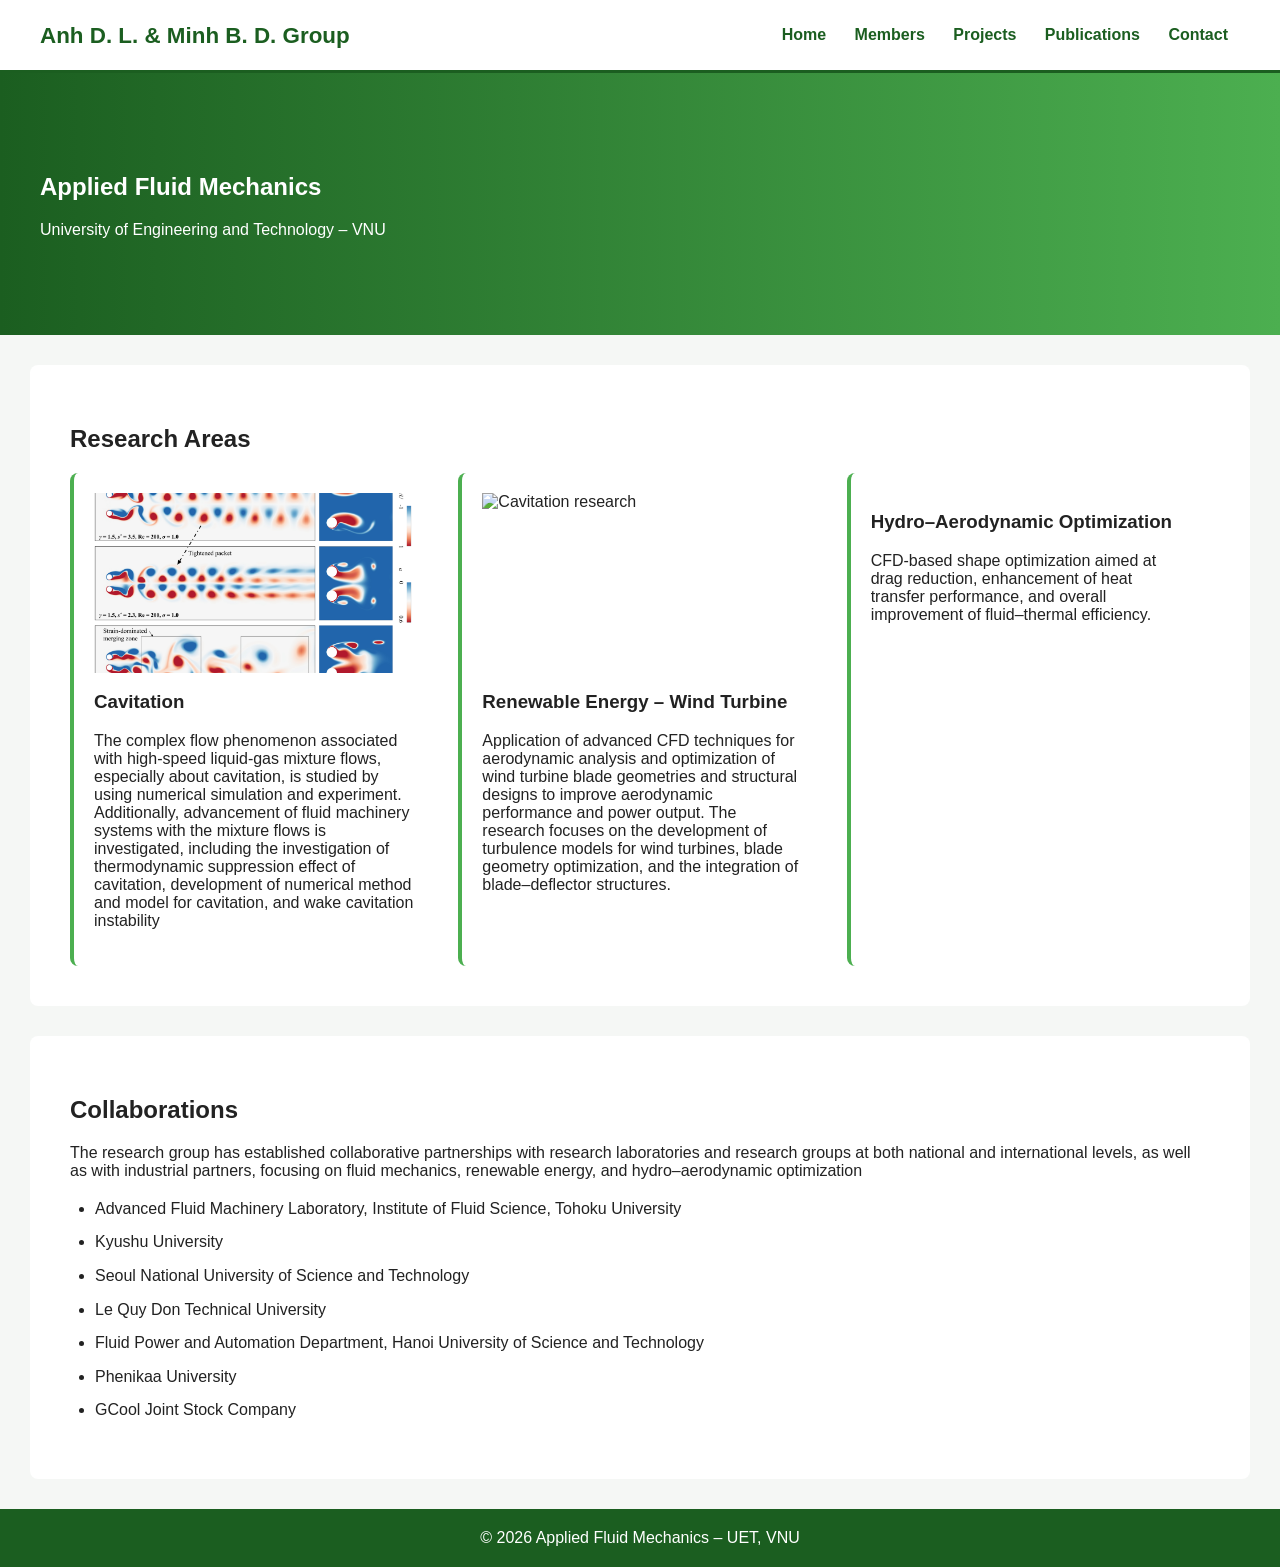
==== index.html @ d4c99966 "Update index.html" ====
<!DOCTYPE html>
<html lang="en">
<head>
  <meta charset="UTF-8">
  <title>Applied Fluid Mechanics</title>
  <link rel="stylesheet" href="assets/css/style.css?v=1">
</head>
<body>

<header>
  <img src="assets/logo.svg" height="40">
  <nav>
    <a href="index.html">Home</a>
    <a href="members.html">Members</a>
    <a href="projects.html">Projects</a>
    <a href="publications.html">Publications</a>
    <a href="contact.html">Contact</a>
  </nav>
</header>

<section class="hero">
  <h1>Applied Fluid Mechanics</h1>
  <p>    
    University of Engineering and Technology – VNU
  </p>
</section>

<section class="section">
  <h2>Research Areas</h2>

  <div class="cards">
    <div class="card">
      <img src="assets/images/research/Cavitation.jpg" 
       alt="Cavitation research" 
       class="research-img">    
      
      <h3>Cavitation</h3>
      <p>The complex flow phenomenon associated with high-speed liquid-gas mixture flows, 
  especially about cavitation, is studied by using numerical simulation and experiment. 
  Additionally, advancement of fluid machinery systems with the mixture flows is investigated, 
  including the investigation of thermodynamic suppression effect of cavitation, development of
  numerical method and model for cavitation, and wake cavitation instability</p>
    </div>

    <div class="card">
      <img src="assets/images/research/Windturbine.jpg" 
       alt="Cavitation research" 
       class="research-img">    
      
      <h3>Renewable Energy – Wind Turbine</h3>
      <p>Application of advanced CFD techniques for aerodynamic analysis and
  optimization of wind turbine blade geometries and structural designs
  to improve aerodynamic performance and power output. The research
  focuses on the development of turbulence models for wind turbines,
  blade geometry optimization, and the integration of blade–deflector
  structures.</p>
    </div>

    <div class="card">
      <h3>Hydro–Aerodynamic Optimization</h3>
      <p>CFD-based shape optimization aimed at drag reduction, enhancement of
    heat transfer performance, and overall improvement of fluid–thermal
    efficiency.</p>
    </div>
  </div>
</section>

<section class="section">
  <h2>Collaborations</h2>
  <p>
    The research group has established collaborative partnerships with research laboratories and research groups 
    at both national and international levels, as well as with industrial partners, focusing on fluid mechanics, renewable energy, 
    and hydro–aerodynamic optimization 
  </p>

  <ul class="collab-list">
    <li>Advanced Fluid Machinery Laboratory, Institute of Fluid Science, Tohoku University</li>
    <li>Kyushu University</li>
    <li>Seoul National University of Science and Technology</li>
    <li>Le Quy Don Technical University</li>
    <li>Fluid Power and Automation Department, Hanoi University of Science and Technology</li>
    <li>Phenikaa University</li>
    <li>GCool Joint Stock Company </li>
  </ul>
</section>

<footer>
  © 2026 Applied Fluid Mechanics – UET, VNU
</footer>

</body>
</html>
---- assets/css/style.css ----
:root {
  --primary: #1B5E20;
  --accent: #4CAF50;
  --light: #f5f7f5;
}

body {
  margin: 0;
  font-family: Arial, Helvetica, sans-serif;
  background: var(--light);
  color: #222;
}

header {
  background: white;
  padding: 15px 40px;
  display: flex;
  align-items: center;
  justify-content: space-between;
  border-bottom: 3px solid var(--primary);
}

nav a {
  margin: 0 12px;
  text-decoration: none;
  color: var(--primary);
  font-weight: bold;
}

.hero {
  padding: 80px 40px;
  background: linear-gradient(to right, #1B5E20, #4CAF50);
  color: white;
}

.section {
  background: white;
  margin: 30px;
  padding: 40px;
  border-radius: 8px;
}

.cards {
  display: grid;
  grid-template-columns: repeat(3, 1fr);
  gap: 25px;
}

.card {
  background: #f9f9f9;
  padding: 20px;
  border-left: 5px solid var(--accent);
}

footer {
  background: var(--primary);
  color: white;
  text-align: center;
  padding: 20px;
}

.collab-list {
  margin-top: 15px;
  padding-left: 25px;
}

.collab-list li {
  margin-bottom: 8px;
  line-height: 1.6;
}

.card {
  background: white;
  padding: 20px;
  border-radius: 8px;
  border-left: 4px solid #4CAF50;
  overflow: hidden;
}

.research-img {
  width: 100%;
  height: 180px;
  object-fit: cover;

  display: block;
  max-width: 100%;
}
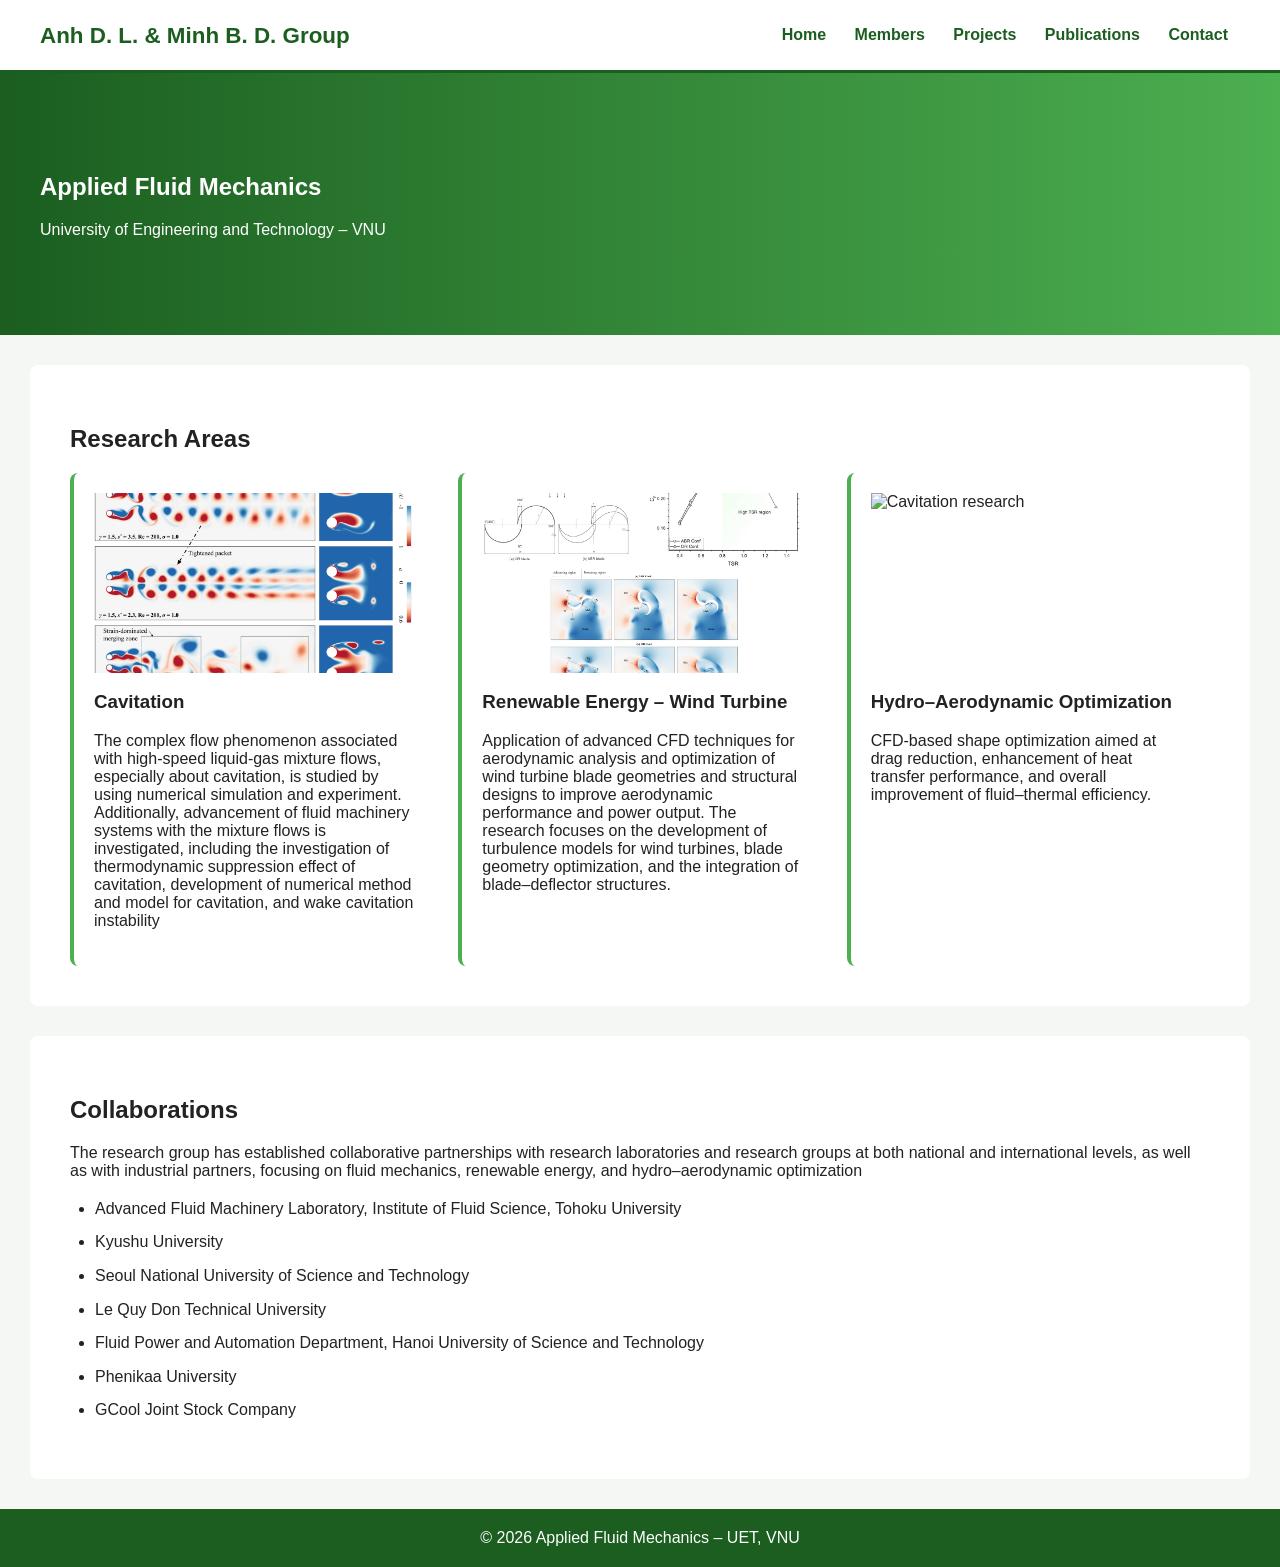
==== commit 9a2cc50f: "Update index.html" ====
--- a/index.html
+++ b/index.html
@@ -57,6 +57,10 @@
     </div>
 
     <div class="card">
+      <img src="assets/images/research/Optimi.jpg" 
+       alt="Cavitation research" 
+       class="research-img"> 
+      
       <h3>Hydro–Aerodynamic Optimization</h3>
       <p>CFD-based shape optimization aimed at drag reduction, enhancement of
     heat transfer performance, and overall improvement of fluid–thermal
@@ -101,3 +105,4 @@
 
 
 
+
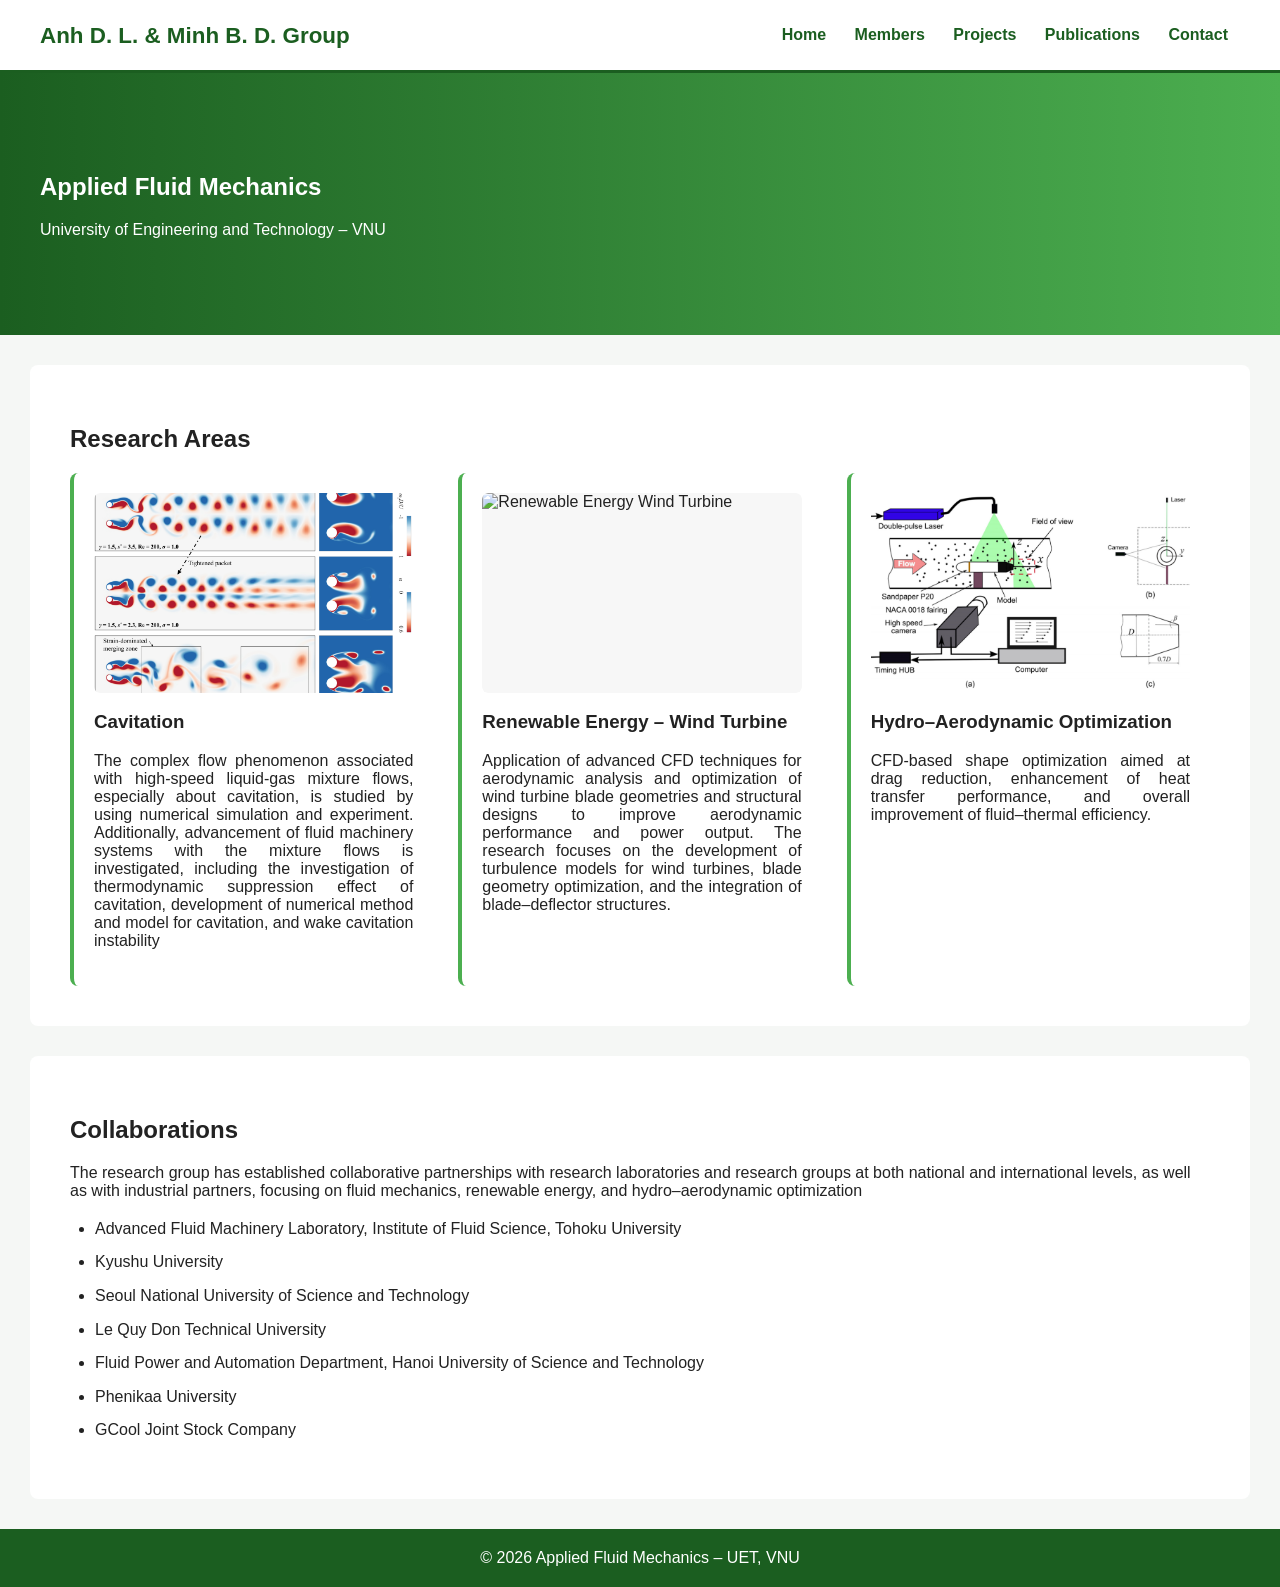
==== commit a5436b39: "Update index.html" ====
--- a/index.html
+++ b/index.html
@@ -30,9 +30,11 @@
 
   <div class="cards">
     <div class="card">
-      <img src="assets/images/research/Cavitation.jpg" 
-       alt="Cavitation research" 
-       class="research-img">    
+    <div class="img-box">
+    <img src="assets/images/research/Cavitation.jpg" 
+         alt="Cavitation research"
+         class="research-img">
+     </div>  
       
       <h3>Cavitation</h3>
       <p>The complex flow phenomenon associated with high-speed liquid-gas mixture flows, 
@@ -43,9 +45,11 @@
     </div>
 
     <div class="card">
-      <img src="assets/images/research/Windturbine.jpg" 
-       alt="Cavitation research" 
-       class="research-img">    
+    <div class="img-box">
+    <img src="assets/images/research/Winturbine.jpg" 
+         alt="Renewable Energy Wind Turbine"
+         class="research-img">
+     </div>    
       
       <h3>Renewable Energy – Wind Turbine</h3>
       <p>Application of advanced CFD techniques for aerodynamic analysis and
@@ -57,9 +61,11 @@
     </div>
 
     <div class="card">
-      <img src="assets/images/research/Optimi.jpg" 
-       alt="Cavitation research" 
-       class="research-img"> 
+    <div class="img-box">
+    <img src="assets/images/research/Optimi.jpg" 
+         alt="Hydro Aerodynamic Optimization"
+         class="research-img">
+     </div> 
       
       <h3>Hydro–Aerodynamic Optimization</h3>
       <p>CFD-based shape optimization aimed at drag reduction, enhancement of
@@ -106,3 +112,4 @@
 
 
 
+
--- a/assets/css/style.css
+++ b/assets/css/style.css
@@ -80,8 +80,29 @@
 .research-img {
   width: 100%;
   height: 180px;
+ object-fit: contain;   /* ✅ GIỮ ĐỦ ẢNH */
+  background: #f7f7f7;   /* nền xám nhẹ */
+
+  border-radius: 6px;
+  margin-bottom: 12px;
+  display: block;
+}
+
+.card p {
+  text-align: justify;
+  hyphens: auto;
+}
+
+.img-box {
+  width: 100%;
+  height: 200px;
+  overflow: hidden;
+  border-radius: 6px;
+}
+
+.img-box img {
+  width: 100%;
+  height: 100%;
   object-fit: cover;
-
-  display: block;
-  max-width: 100%;
+  object-position: center;
 }
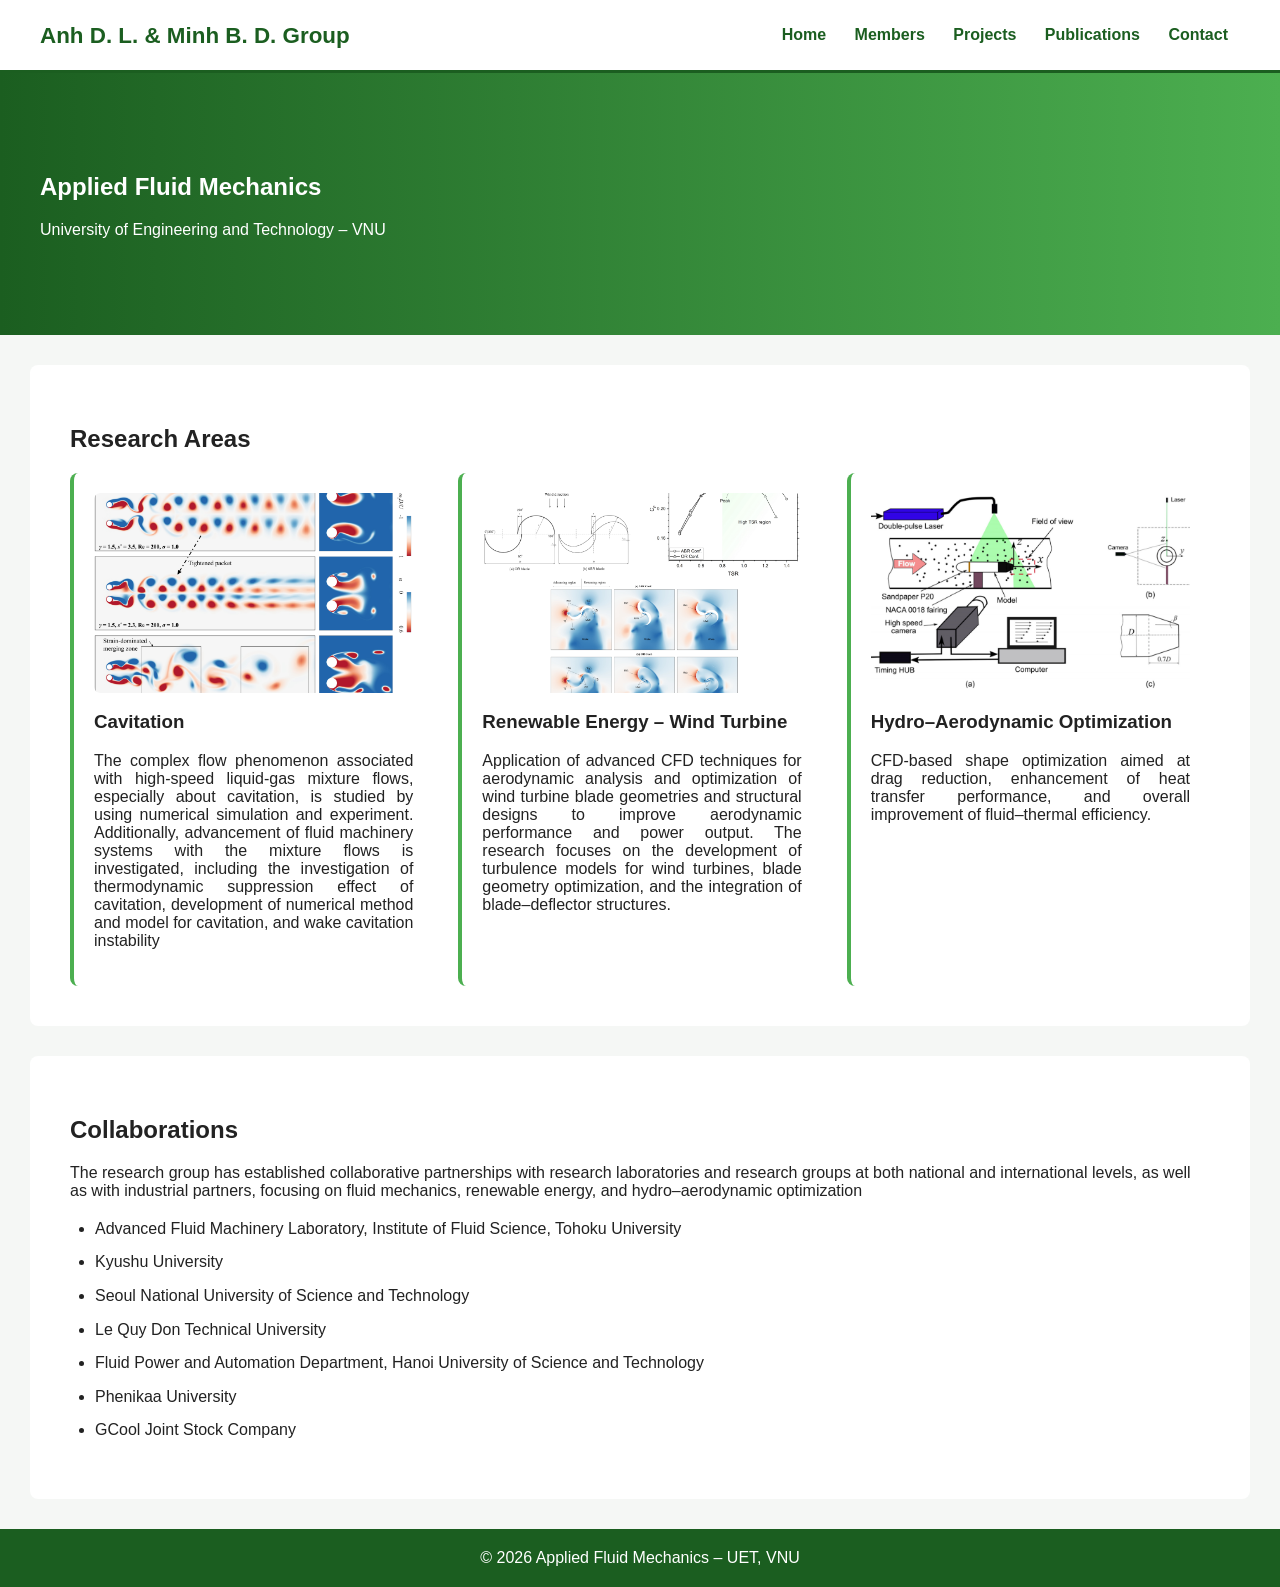
==== commit ca7d6fc1: "Update index.html" ====
--- a/index.html
+++ b/index.html
@@ -46,7 +46,7 @@
 
     <div class="card">
     <div class="img-box">
-    <img src="assets/images/research/Winturbine.jpg" 
+    <img src="assets/images/research/Windturbine.jpg" 
          alt="Renewable Energy Wind Turbine"
          class="research-img">
      </div>    
@@ -113,3 +113,4 @@
 
 
 
+
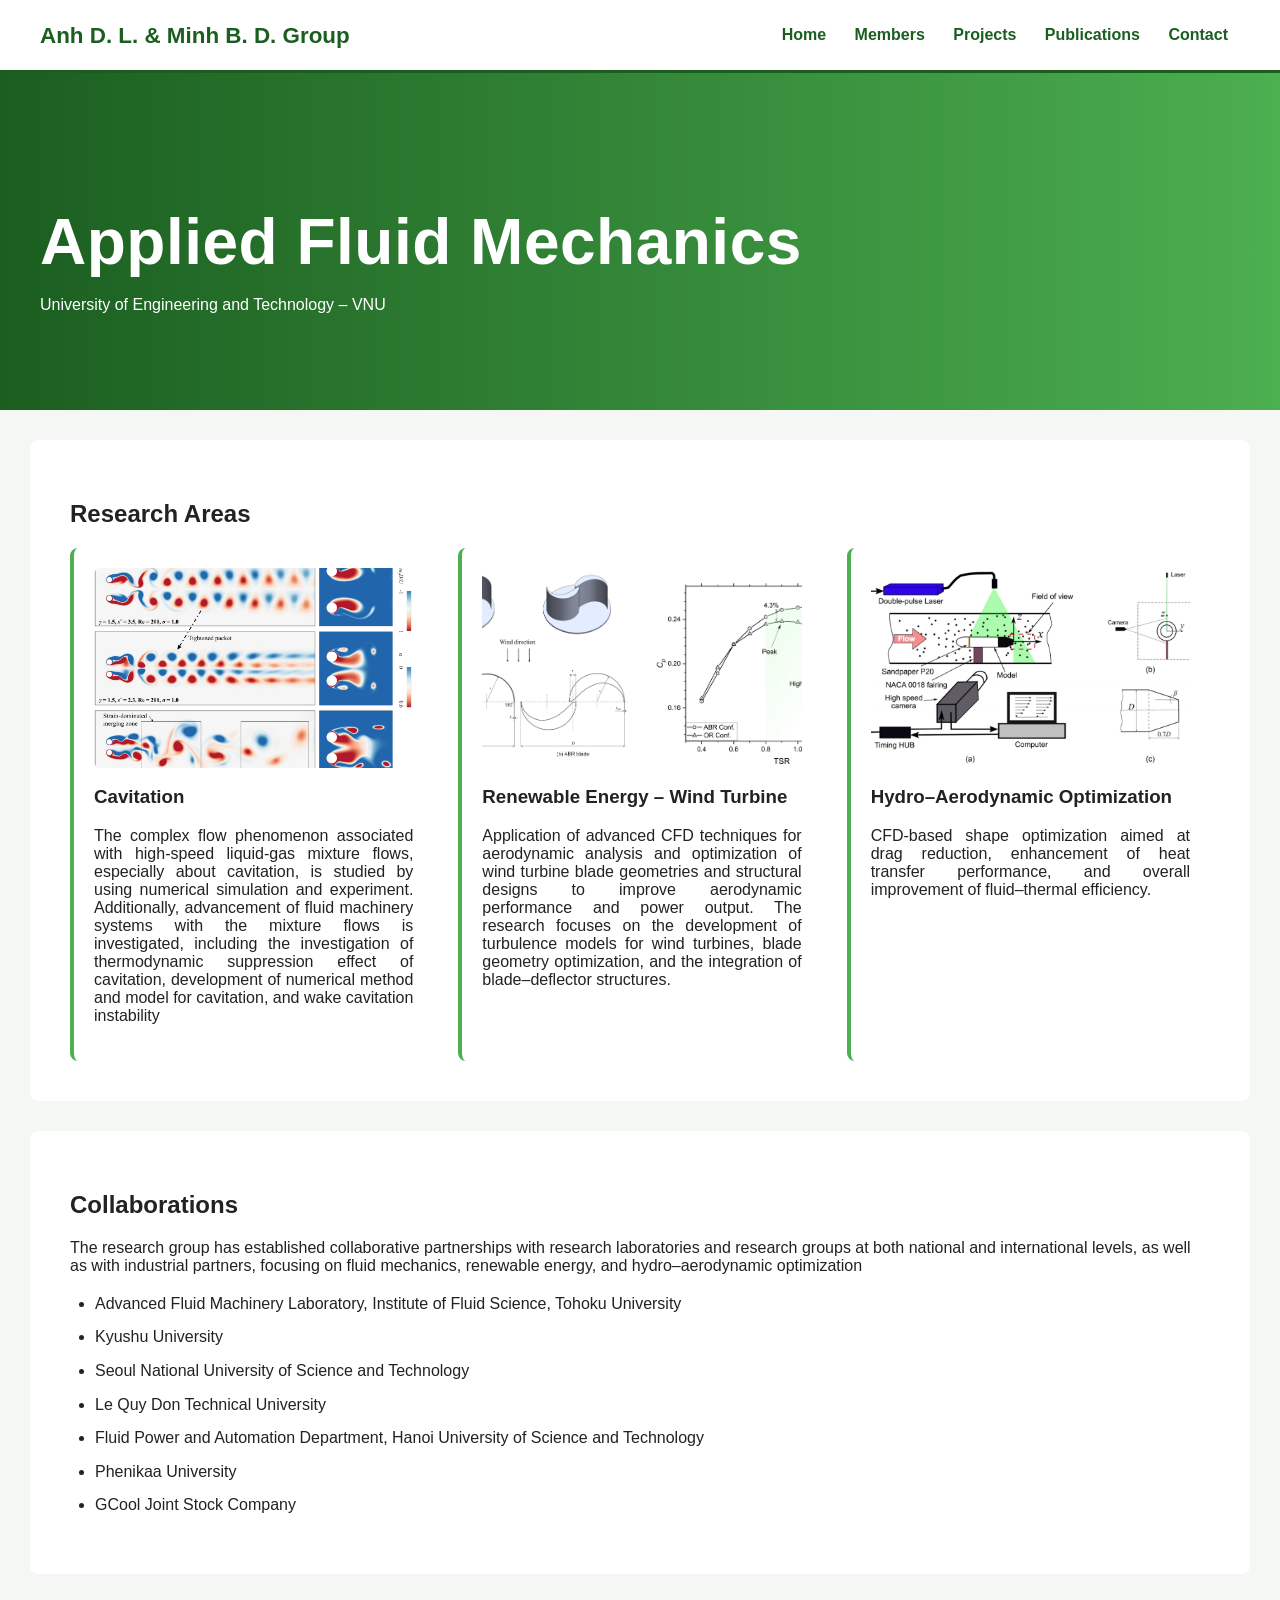
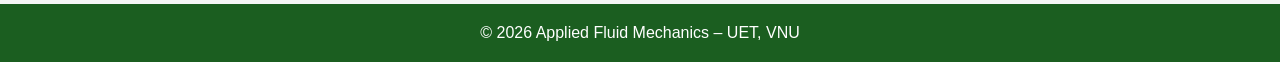
==== commit 66d14a23: "Update index.html" ====
--- a/index.html
+++ b/index.html
@@ -46,7 +46,7 @@
 
     <div class="card">
     <div class="img-box">
-    <img src="assets/images/research/Windturbine.jpg" 
+    <img src="assets/images/research/Windturbines.jpg" 
          alt="Renewable Energy Wind Turbine"
          class="research-img">
      </div>    
@@ -114,3 +114,4 @@
 
 
 
+
--- a/assets/css/style.css
+++ b/assets/css/style.css
@@ -106,3 +106,20 @@
   object-fit: cover;
   object-position: center;
 }
+
+.hero h1 {
+  font-size: 64px;      /* tăng size tiêu đề */
+  font-weight: 700;
+  margin-bottom: 10px;
+  line-height: 1.15;
+}
+
+@media (max-width: 768px) {
+  .hero h1 {
+    font-size: 42px;
+  }
+}
+
+.hero h1 {
+  letter-spacing: 0.5px;
+}
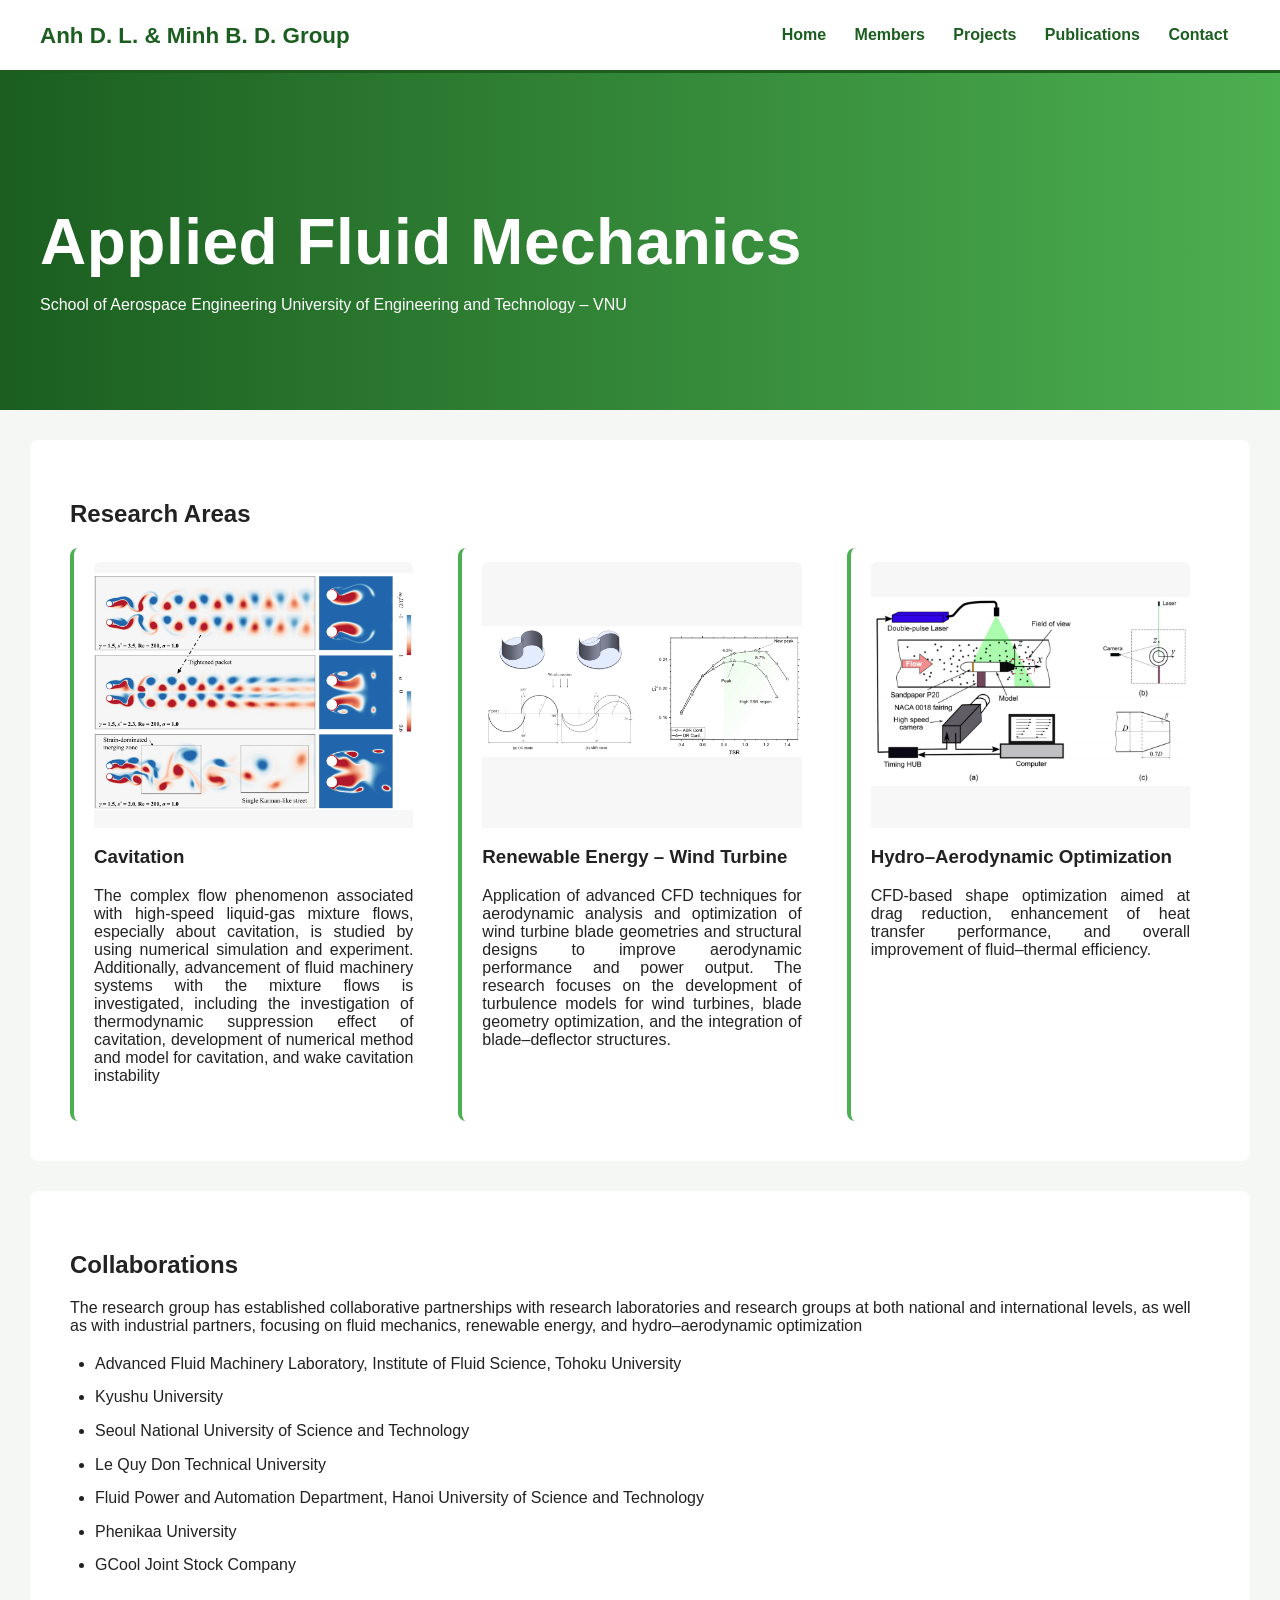
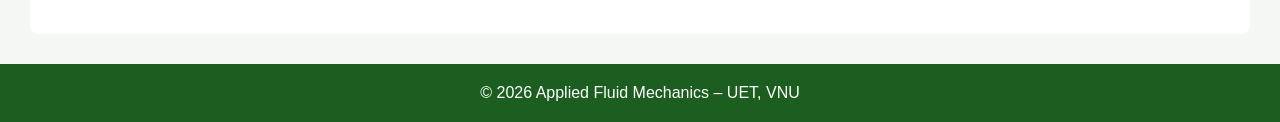
==== commit 4a57b25f: "Update index.html" ====
--- a/index.html
+++ b/index.html
@@ -21,6 +21,7 @@
 <section class="hero">
   <h1>Applied Fluid Mechanics</h1>
   <p>    
+    School of Aerospace Engineering
     University of Engineering and Technology – VNU
   </p>
 </section>
@@ -115,3 +116,4 @@
 
 
 
+
--- a/assets/css/style.css
+++ b/assets/css/style.css
@@ -95,15 +95,17 @@
 
 .img-box {
   width: 100%;
-  height: 200px;
-  overflow: hidden;
-  border-radius: 6px;
+  height: 260px;          /* tăng chiều cao */
+  background: #f7f7f7;    /* nền trung tính */
+  display: flex;
+  align-items: center;
+  justify-content: center;
 }
 
 .img-box img {
   width: 100%;
   height: 100%;
-  object-fit: cover;
+  object-fit: contain;
   object-position: center;
 }
 
@@ -123,3 +125,4 @@
 .hero h1 {
   letter-spacing: 0.5px;
 }
+
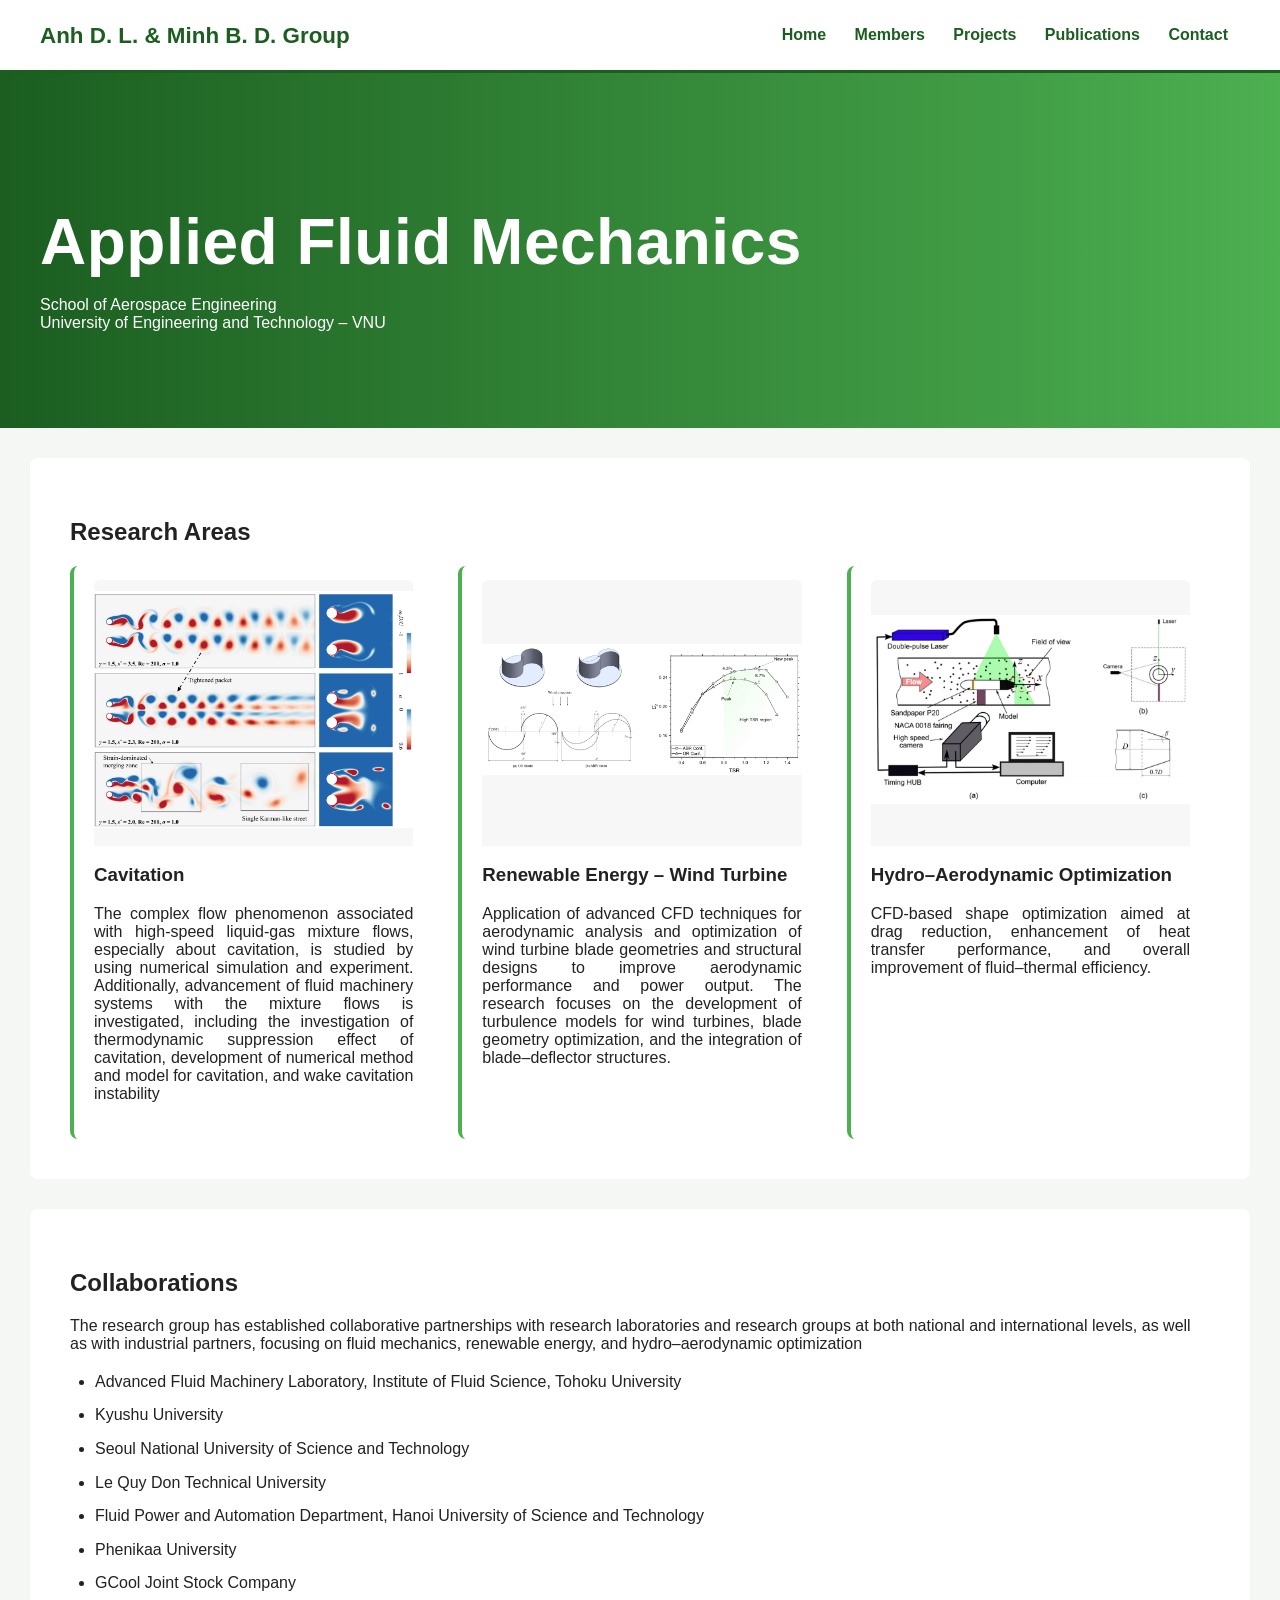
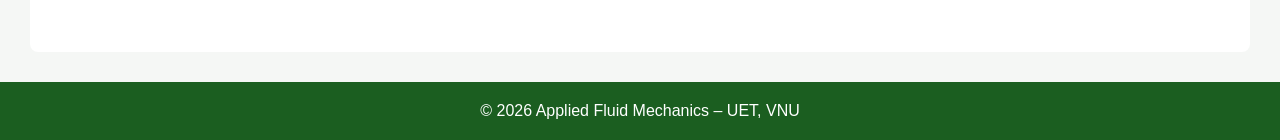
==== commit 4abe67e7: "Update index.html" ====
--- a/index.html
+++ b/index.html
@@ -21,7 +21,7 @@
 <section class="hero">
   <h1>Applied Fluid Mechanics</h1>
   <p>    
-    School of Aerospace Engineering
+    School of Aerospace Engineering<br>
     University of Engineering and Technology – VNU
   </p>
 </section>
@@ -117,3 +117,4 @@
 
 
 
+
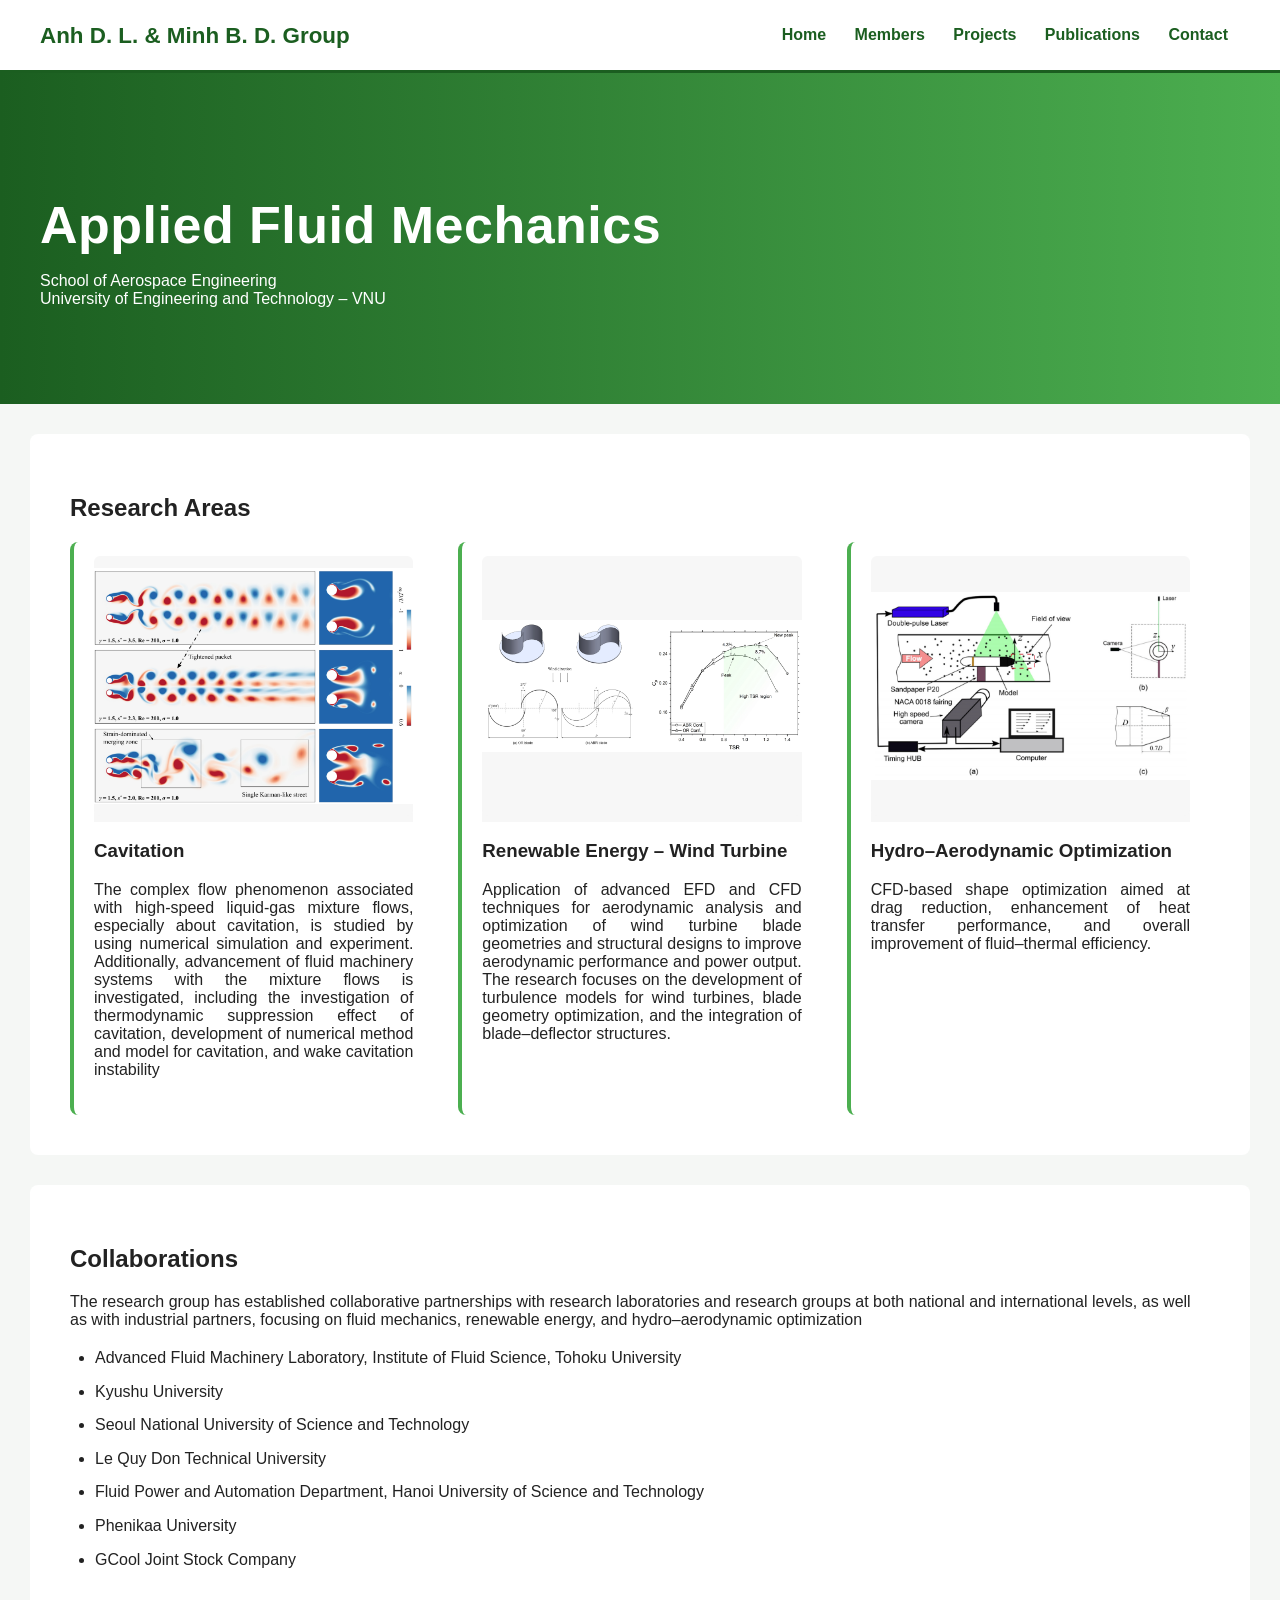
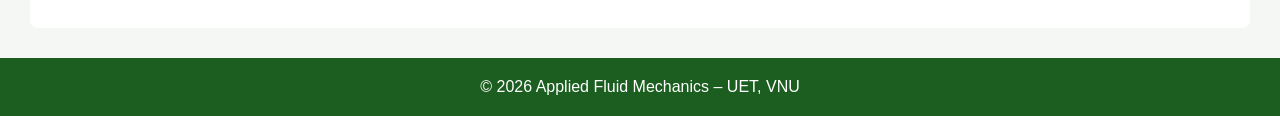
==== commit 0569f559: "Update index.html" ====
--- a/index.html
+++ b/index.html
@@ -53,7 +53,7 @@
      </div>    
       
       <h3>Renewable Energy – Wind Turbine</h3>
-      <p>Application of advanced CFD techniques for aerodynamic analysis and
+      <p>Application of advanced EFD and CFD techniques for aerodynamic analysis and
   optimization of wind turbine blade geometries and structural designs
   to improve aerodynamic performance and power output. The research
   focuses on the development of turbulence models for wind turbines,
@@ -118,3 +118,4 @@
 
 
 
+
--- a/assets/css/style.css
+++ b/assets/css/style.css
@@ -110,7 +110,7 @@
 }
 
 .hero h1 {
-  font-size: 64px;      /* tăng size tiêu đề */
+  font-size: 52px;      /* tăng size tiêu đề */
   font-weight: 700;
   margin-bottom: 10px;
   line-height: 1.15;
@@ -126,3 +126,43 @@
   letter-spacing: 0.5px;
 }
 
+/* ===== Group headers ===== */
+.member-group-title {
+  margin: 35px 0 12px;
+  font-size: 22px;
+  font-weight: 700;
+  color: var(--primary);
+  border-bottom: 2px solid var(--accent);
+  padding-bottom: 4px;
+}
+
+/* ===== Member list ===== */
+.member-list {
+  list-style: disc;
+  padding-left: 30px;   /* indent */
+  margin: 0 0 20px 0;
+}
+
+/* ===== Member item ===== */
+.member-item {
+  margin-bottom: 8px;
+  color: #000;          /* tên màu đen */
+}
+
+/* ===== Member name ===== */
+.member-name {
+  font-weight: 500;
+}
+
+/* ===== Profile link ===== */
+.member-item a {
+  margin-left: 8px;
+  font-size: 14px;
+  color: var(--accent);
+  text-decoration: none;
+}
+
+.member-item a:hover {
+  text-decoration: underline;
+}
+
